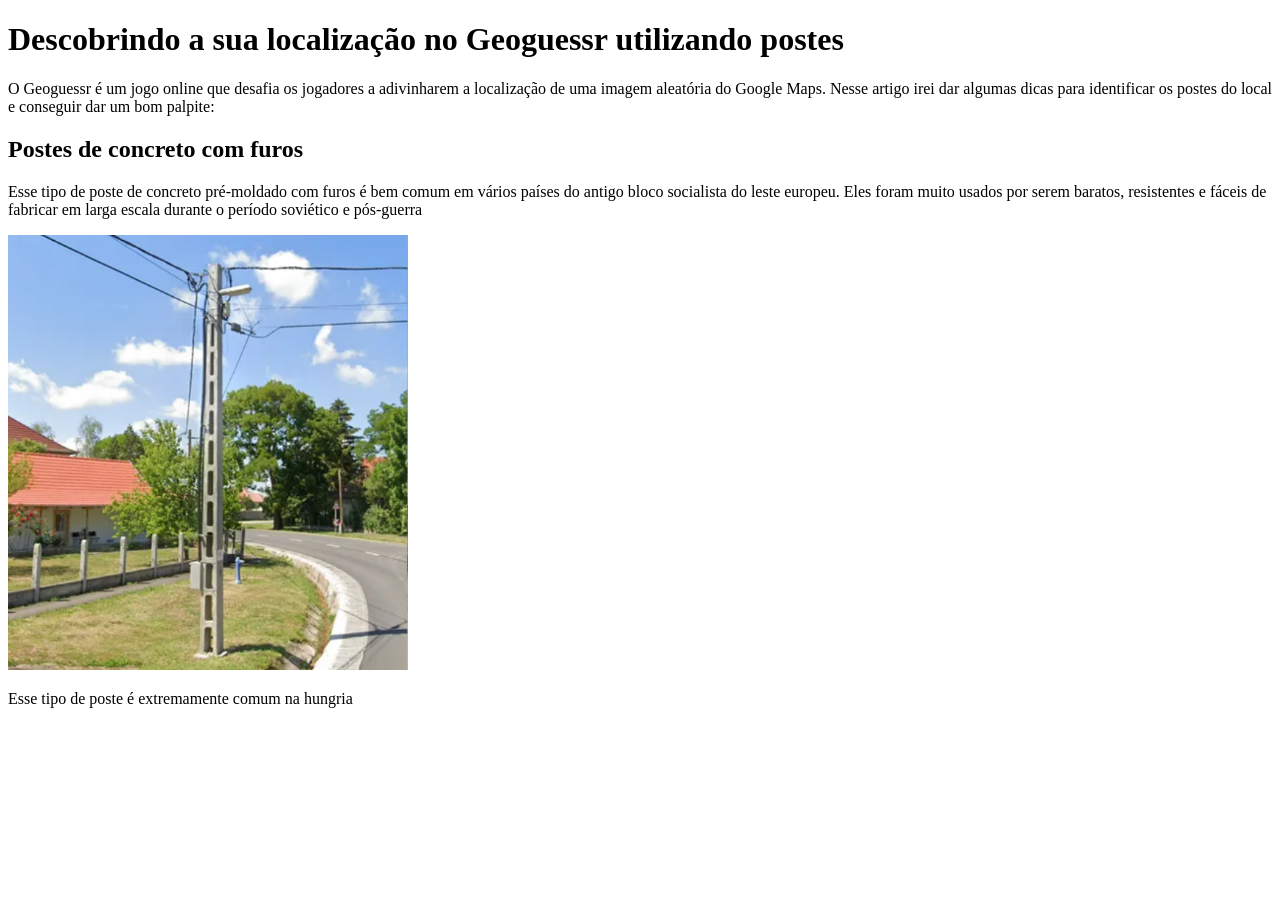
==== index.html @ 1c51ff74 "a" ====
<!DOCTYPE html>
<html lang="pt-BR">
<head>
    <link rel="stylesheet" href="geoguessr.ico">
    <meta charset="UTF-8">
    <meta http-equiv="X-UA-Compatible" content="IE=edge">
    <meta name="viewport" content="width=device-width, initial-scale=1.0">
    <title>Dicas Geoguessr</title>
</head>
 <body>
    <h1>Descobrindo a sua localização no Geoguessr utilizando postes</h1>
    <p>O Geoguessr é um jogo online que desafia os jogadores a adivinharem a localização de uma imagem aleatória do Google Maps. Nesse artigo irei dar algumas dicas para identificar os postes do local e conseguir dar um bom palpite:</p>

    <article>
        <article>
            <h2>
            Postes de concreto com furos
        </h2>
        <p>
            Esse tipo de poste de concreto pré-moldado com furos é bem comum em vários países do antigo bloco socialista do leste europeu. Eles foram muito usados por serem baratos, resistentes e fáceis de fabricar em larga escala durante o período soviético e pós-guerra
        </p>

        <img src="hungary-pole.png" alt="Poste da hungria" width="400">
        <p> Esse tipo de poste é extremamente comum na hungria </p>
        </article>
    </article>
 </body>

</html>
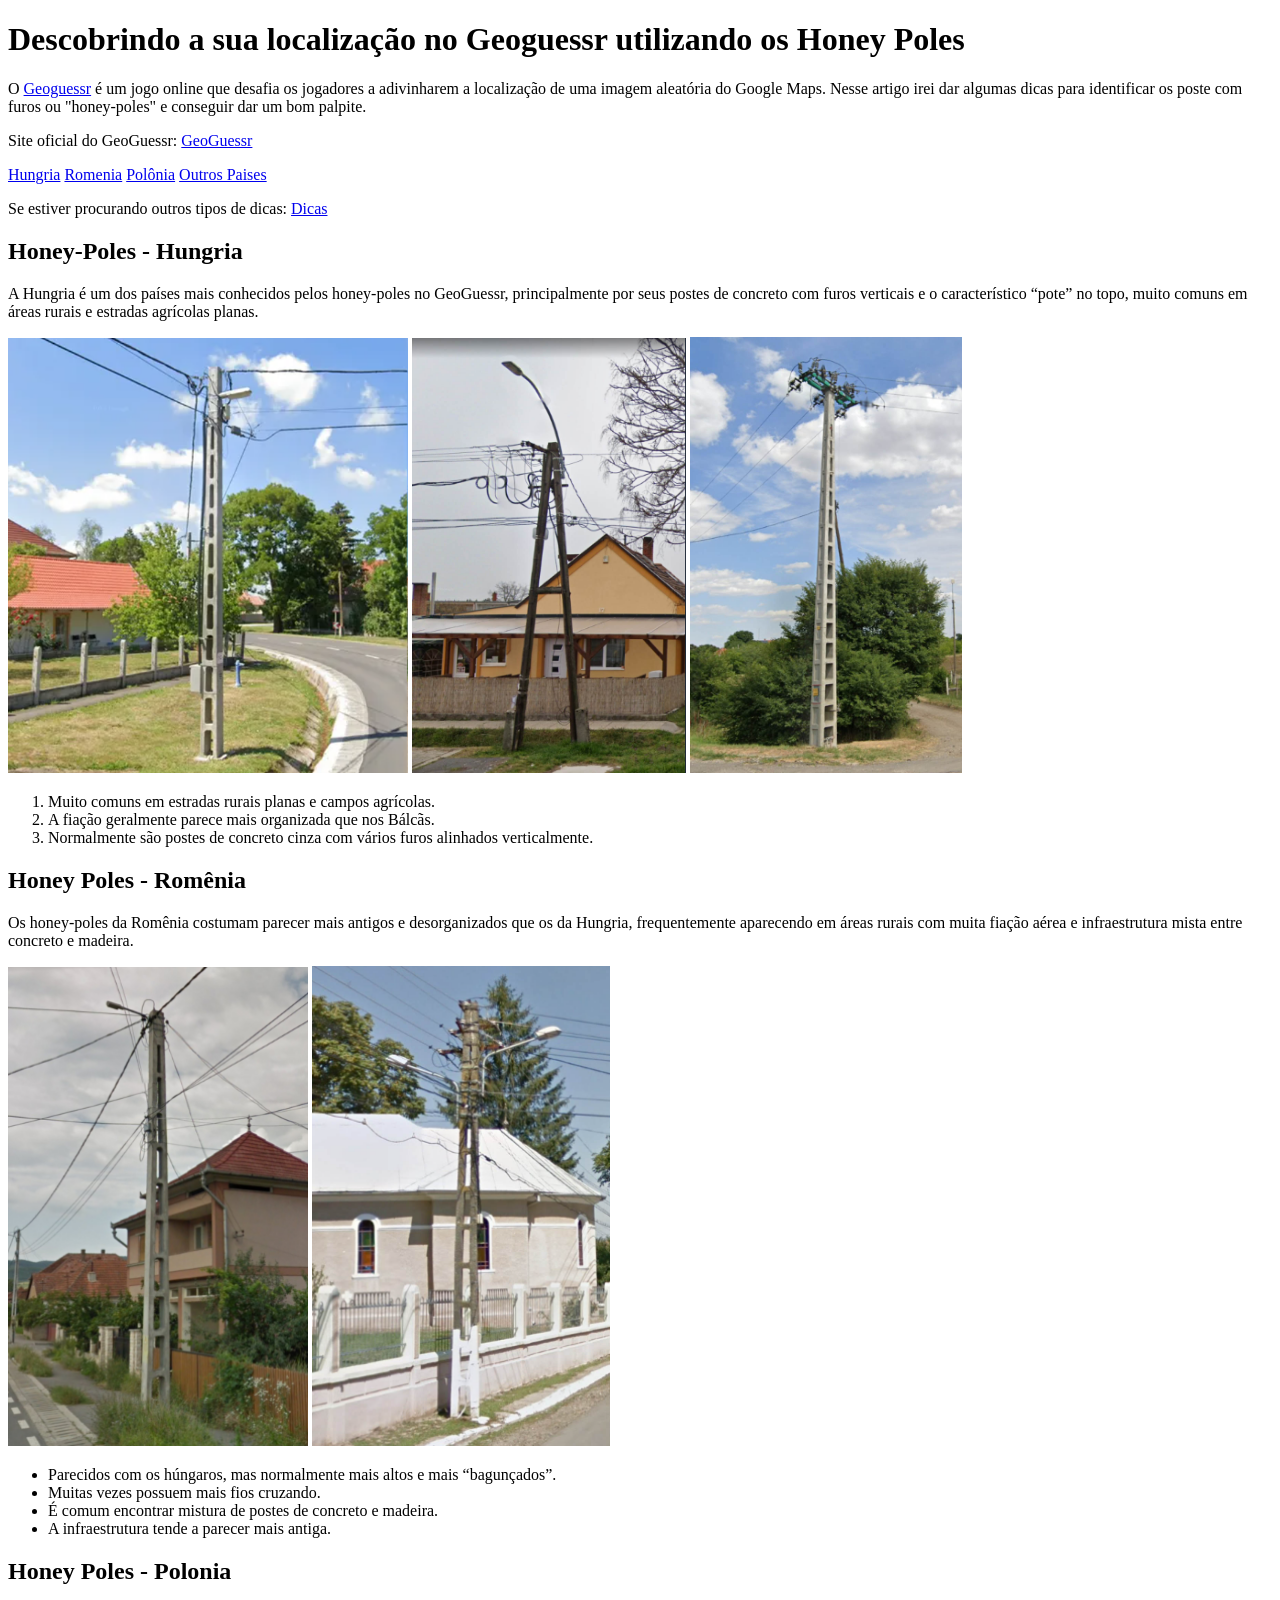
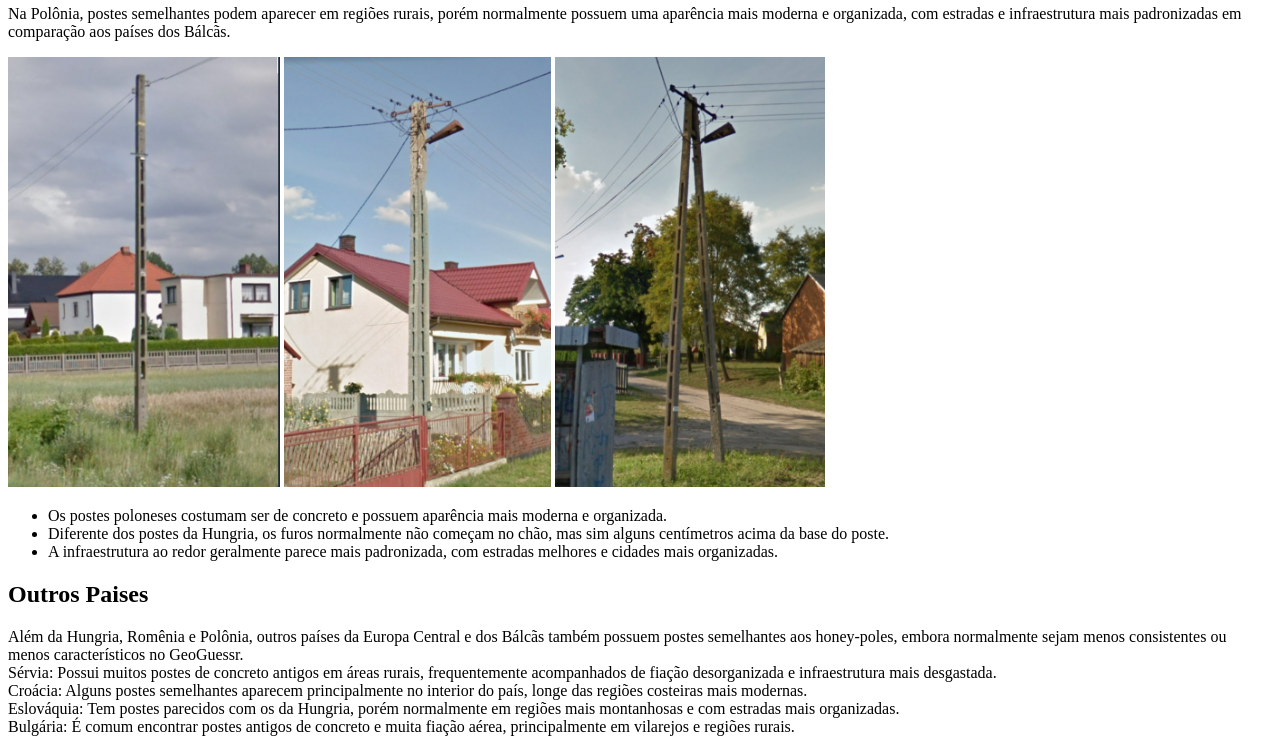
==== commit b705c47b: "finalizacao" ====
--- a/index.html
+++ b/index.html
@@ -1,27 +1,99 @@
 <!DOCTYPE html>
 <html lang="pt-BR">
 <head>
-    <link rel="stylesheet" href="geoguessr.ico">
+    <link rel="icon" href="geoguessr.ico">
     <meta charset="UTF-8">
     <meta http-equiv="X-UA-Compatible" content="IE=edge">
     <meta name="viewport" content="width=device-width, initial-scale=1.0">
     <title>Dicas Geoguessr</title>
 </head>
  <body>
-    <h1>Descobrindo a sua localização no Geoguessr utilizando postes</h1>
-    <p>O Geoguessr é um jogo online que desafia os jogadores a adivinharem a localização de uma imagem aleatória do Google Maps. Nesse artigo irei dar algumas dicas para identificar os postes do local e conseguir dar um bom palpite:</p>
+    <h1>Descobrindo a sua localização no Geoguessr utilizando os Honey Poles</h1>
+    <p>O <a href="https://geoguessr.com/" target="_blank"> Geoguessr</a> é um jogo online que desafia os jogadores a adivinharem a localização de uma imagem aleatória do Google Maps. Nesse artigo irei dar algumas dicas para identificar os poste com furos ou "honey-poles" e conseguir dar um bom palpite.</p>
+    <p>
+    Site oficial do GeoGuessr:
+    <a href="https://geoguessr.com/" target="_blank">
+        GeoGuessr </a>
+    </p>
+    
+    <a href="#hungria">Hungria</a>
+    <a href="#romenia">Romenia</a>
+    <a href="#polonia">Polônia</a>
+    <a href="#outros-paises">Outros Paises</a>
+
+    <p>Se estiver procurando outros tipos de dicas: <a href="dicas.html">Dicas</a> </p>
 
     <article>
-        <article>
+        <!-- Artigo sobre honey-poles da Hungria -->
+        <article id="hungria">
             <h2>
-            Postes de concreto com furos
+                Honey-Poles - Hungria
         </h2>
         <p>
-            Esse tipo de poste de concreto pré-moldado com furos é bem comum em vários países do antigo bloco socialista do leste europeu. Eles foram muito usados por serem baratos, resistentes e fáceis de fabricar em larga escala durante o período soviético e pós-guerra
+            A Hungria é um dos países mais conhecidos pelos honey-poles no GeoGuessr, principalmente por seus postes de concreto com furos verticais e o característico “pote” no topo, muito comuns em áreas rurais e estradas agrícolas planas.
         </p>
 
         <img src="hungary-pole.png" alt="Poste da hungria" width="400">
-        <p> Esse tipo de poste é extremamente comum na hungria </p>
+        <img src="hungary-pole2.png" alt="Poste bifurcado" width="274">
+        <img src="hungary-pole3.png" alt="Poste da hungria 2" width="272">
+       
+        <ol>
+            <li>Muito comuns em estradas rurais planas e campos agrícolas.</li>
+            <li>A fiação geralmente parece mais organizada que nos Bálcãs.</li>
+            <li>Normalmente são postes de concreto cinza com vários furos alinhados verticalmente.</li>
+        </ol>
+        
+        </article>
+        <!-- Artigo sobre honey-poles da Romenia -->
+        <article id="romenia">
+            <h2>
+                Honey Poles - Romênia
+            </h2>
+
+            <p>Os honey-poles da Romênia costumam parecer mais antigos e desorganizados que os da Hungria, frequentemente aparecendo em áreas rurais com muita fiação aérea e infraestrutura mista entre concreto e madeira.</p>
+            <img src="romania-pole1.png" alt="poste da romenia" width="300">
+            <img src="romania-pole2.png" alt="Poste da romenia" width="298">
+
+            <ul>
+                <li>Parecidos com os húngaros, mas normalmente mais altos e mais “bagunçados”.</li>
+                <li>Muitas vezes possuem mais fios cruzando.</li>
+                <li>É comum encontrar mistura de postes de concreto e madeira.</li>
+                <li>A infraestrutura tende a parecer mais antiga.</li>
+            </ul>
+
+        </article>
+        <!-- Artigo sobre honey-poles da Polonia -->
+        <article id="polonia">
+            <h2>Honey Poles - Polonia</h2>
+
+            <p>Na Polônia, postes semelhantes podem aparecer em regiões rurais, porém normalmente possuem uma aparência mais moderna e organizada, com estradas e infraestrutura mais padronizadas em comparação aos países dos Bálcãs.</p>
+
+            <img src="poland-pole.png" alt="Poste mais simples da polonia" width="272">
+            <img src="poland-pole2.png" alt="Poste da polonia" width="267">
+            <img src="poland-pole3.png" alt="poste bifurcado polonia" width="270">
+            
+            <ul>
+                <li>Os postes poloneses costumam ser de concreto e possuem aparência mais moderna e organizada.</li>
+                <li>Diferente dos postes da Hungria, os furos normalmente não começam no chão, mas sim alguns centímetros acima da base do poste.</li>
+                <li>A infraestrutura ao redor geralmente parece mais padronizada, com estradas melhores e cidades mais organizadas.</li>
+            </ul>
+        </article>
+        <!-- Finalização -->
+        <article id="outros-paises">
+
+            <h2>Outros Paises</h2>
+
+            <p>
+            Além da Hungria, Romênia e Polônia, outros países da Europa Central e dos Bálcãs também possuem postes semelhantes aos honey-poles, embora normalmente sejam menos consistentes ou menos característicos no GeoGuessr.
+            <br>
+            Sérvia: Possui muitos postes de concreto antigos em áreas rurais, frequentemente acompanhados de fiação desorganizada e infraestrutura mais desgastada.
+            <br>
+            Croácia: Alguns postes semelhantes aparecem principalmente no interior do país, longe das regiões costeiras mais modernas.
+            <br>
+            Eslováquia: Tem postes parecidos com os da Hungria, porém normalmente em regiões mais montanhosas e com estradas mais organizadas.
+            <br>
+            Bulgária: É comum encontrar postes antigos de concreto e muita fiação aérea, principalmente em vilarejos e regiões rurais.
+            </p>
         </article>
     </article>
  </body>
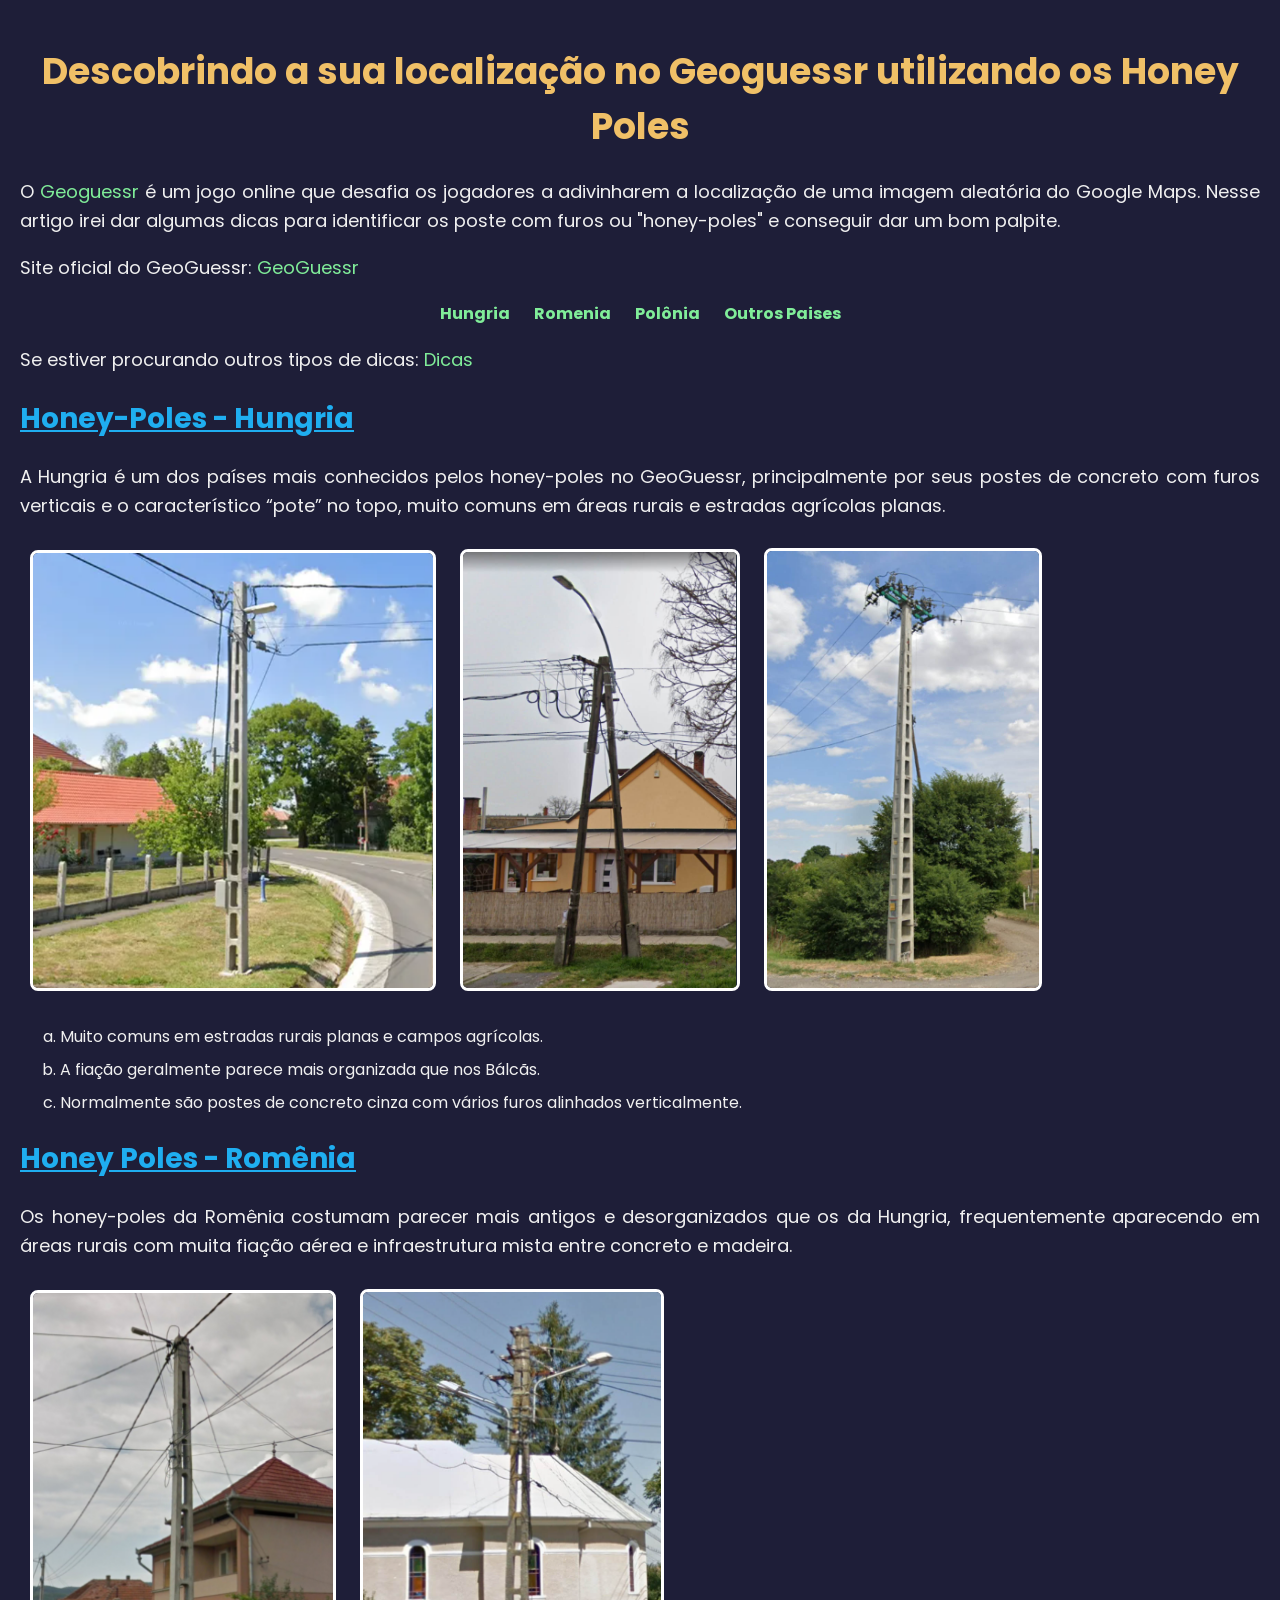
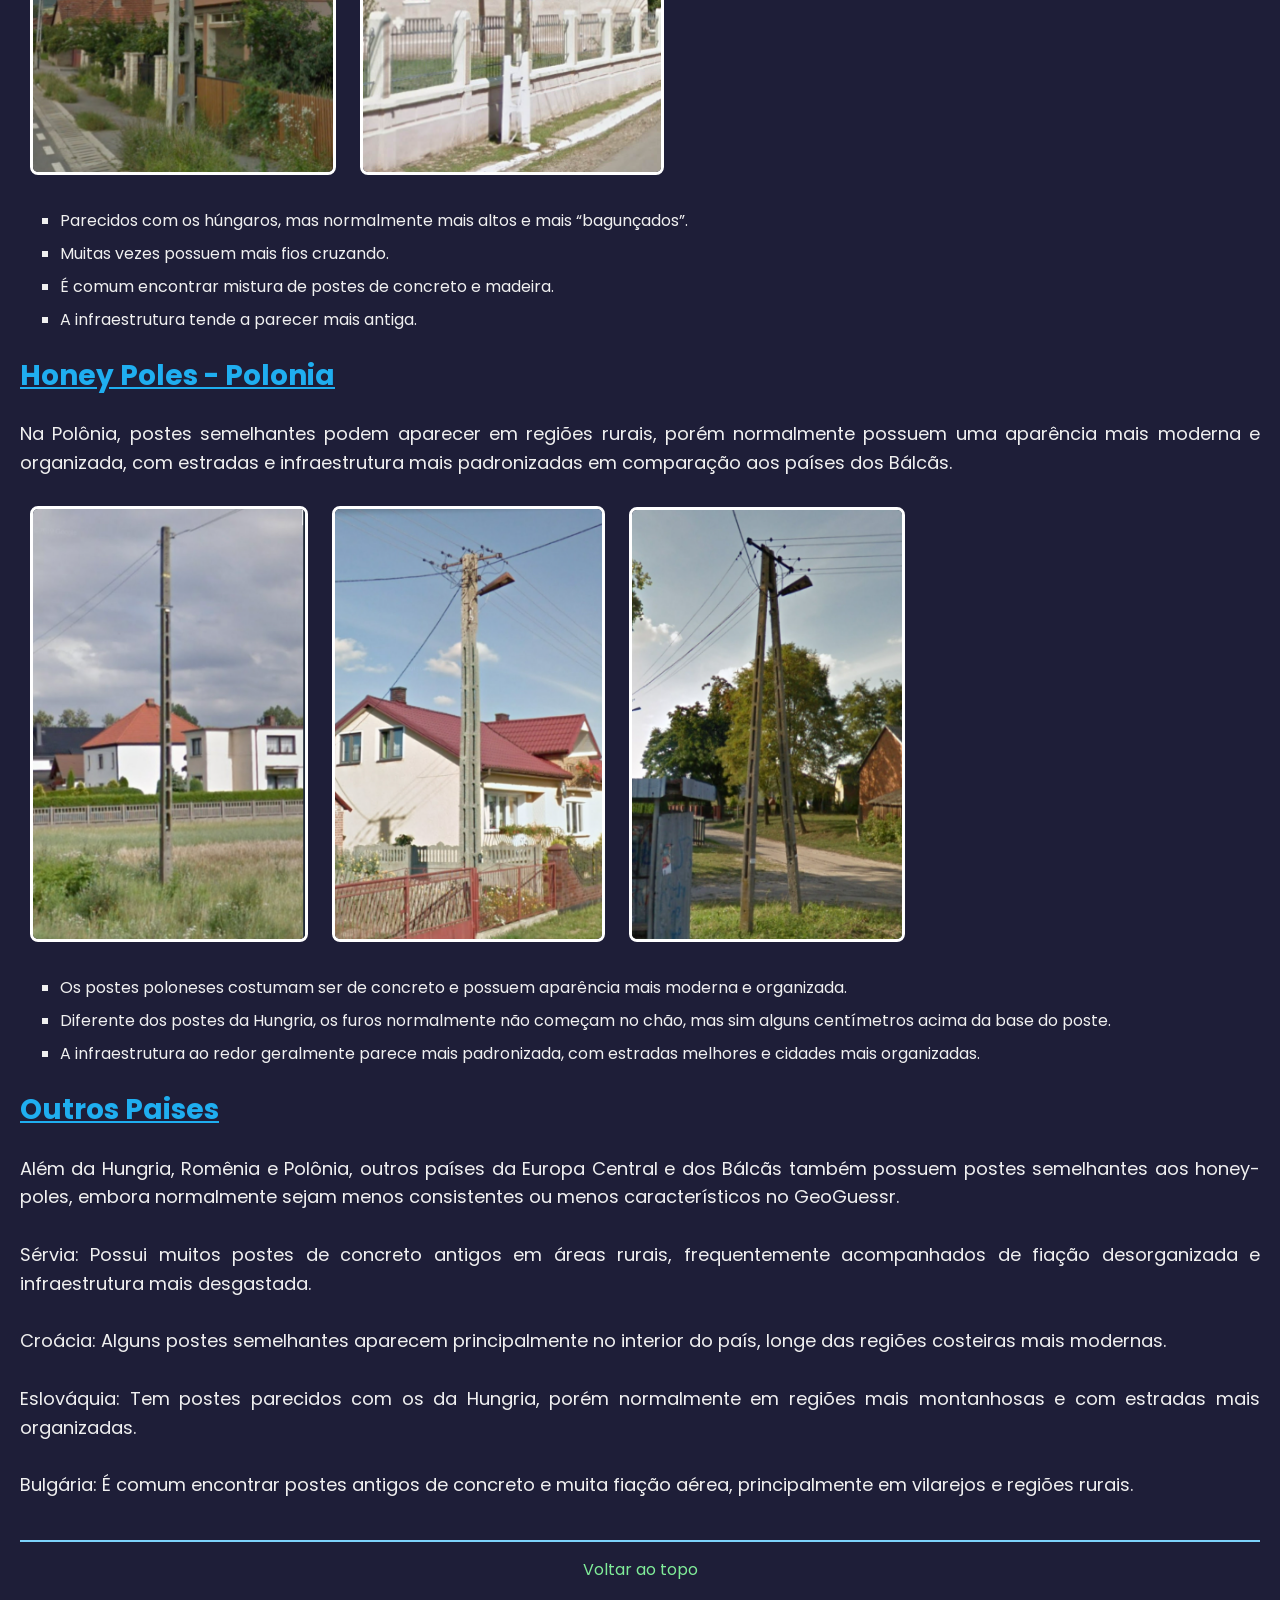
==== commit 99487803: "adicionado css" ====
--- a/index.html
+++ b/index.html
@@ -5,52 +5,79 @@
     <meta charset="UTF-8">
     <meta http-equiv="X-UA-Compatible" content="IE=edge">
     <meta name="viewport" content="width=device-width, initial-scale=1.0">
+
+    <!-- Google Fonts -->
+    <link rel="preconnect" href="https://fonts.googleapis.com">
+    <link rel="preconnect" href="https://fonts.gstatic.com" crossorigin>
+    <link href="https://fonts.googleapis.com/css2?family=Poppins:wght@300;400;600&display=swap" rel="stylesheet">
+
+    <link rel="stylesheet" href="style.css">
+
     <title>Dicas Geoguessr</title>
 </head>
- <body>
-    <h1>Descobrindo a sua localização no Geoguessr utilizando os Honey Poles</h1>
-    <p>O <a href="https://geoguessr.com/" target="_blank"> Geoguessr</a> é um jogo online que desafia os jogadores a adivinharem a localização de uma imagem aleatória do Google Maps. Nesse artigo irei dar algumas dicas para identificar os poste com furos ou "honey-poles" e conseguir dar um bom palpite.</p>
-    <p>
-    Site oficial do GeoGuessr:
-    <a href="https://geoguessr.com/" target="_blank">
-        GeoGuessr </a>
+
+<body>
+
+    <header id="topo">
+        <h1>Descobrindo a sua localização no Geoguessr utilizando os Honey Poles</h1>
+
+        <p>
+            O <a href="https://geoguessr.com/" target="_blank"> Geoguessr</a> é um jogo online que desafia os jogadores a adivinharem a localização de uma imagem aleatória do Google Maps. Nesse artigo irei dar algumas dicas para identificar os poste com furos ou "honey-poles" e conseguir dar um bom palpite.
+        </p>
+
+        <p>
+            Site oficial do GeoGuessr:
+            <a href="https://geoguessr.com/" target="_blank">
+                GeoGuessr
+            </a>
+        </p>
+    </header>
+
+    <!-- Navegação -->
+    <nav class="menu">
+        <a href="#hungria">Hungria</a>
+        <a href="#romenia">Romenia</a>
+        <a href="#polonia">Polônia</a>
+        <a href="#outros-paises">Outros Paises</a>
+    </nav>
+
+    <p class="pagina-extra">
+        Se estiver procurando outros tipos de dicas:
+        <a href="dicas.html">Dicas</a>
     </p>
-    
-    <a href="#hungria">Hungria</a>
-    <a href="#romenia">Romenia</a>
-    <a href="#polonia">Polônia</a>
-    <a href="#outros-paises">Outros Paises</a>
 
-    <p>Se estiver procurando outros tipos de dicas: <a href="dicas.html">Dicas</a> </p>
+    <main>
 
-    <article>
         <!-- Artigo sobre honey-poles da Hungria -->
         <article id="hungria">
-            <h2>
-                Honey-Poles - Hungria
-        </h2>
-        <p>
-            A Hungria é um dos países mais conhecidos pelos honey-poles no GeoGuessr, principalmente por seus postes de concreto com furos verticais e o característico “pote” no topo, muito comuns em áreas rurais e estradas agrícolas planas.
-        </p>
 
-        <img src="hungary-pole.png" alt="Poste da hungria" width="400">
-        <img src="hungary-pole2.png" alt="Poste bifurcado" width="274">
-        <img src="hungary-pole3.png" alt="Poste da hungria 2" width="272">
-       
-        <ol>
-            <li>Muito comuns em estradas rurais planas e campos agrícolas.</li>
-            <li>A fiação geralmente parece mais organizada que nos Bálcãs.</li>
-            <li>Normalmente são postes de concreto cinza com vários furos alinhados verticalmente.</li>
-        </ol>
-        
+            <h2>Honey-Poles - Hungria</h2>
+
+            <p>
+                A Hungria é um dos países mais conhecidos pelos honey-poles no GeoGuessr, principalmente por seus postes de concreto com furos verticais e o característico “pote” no topo, muito comuns em áreas rurais e estradas agrícolas planas.
+            </p>
+
+            <img src="hungary-pole.png" alt="Poste da hungria" width="400">
+            <img src="hungary-pole2.png" alt="Poste bifurcado" width="274">
+            <img src="hungary-pole3.png" alt="Poste da hungria 2" width="272">
+
+            <ol>
+                <li>Muito comuns em estradas rurais planas e campos agrícolas.</li>
+                <li>A fiação geralmente parece mais organizada que nos Bálcãs.</li>
+                <li>Normalmente são postes de concreto cinza com vários furos alinhados verticalmente.</li>
+            </ol>
+
         </article>
+
         <!-- Artigo sobre honey-poles da Romenia -->
         <article id="romenia">
-            <h2>
-                Honey Poles - Romênia
-            </h2>
 
-            <p>Os honey-poles da Romênia costumam parecer mais antigos e desorganizados que os da Hungria, frequentemente aparecendo em áreas rurais com muita fiação aérea e infraestrutura mista entre concreto e madeira.</p>
+            <h2>Honey Poles - Romênia</h2>
+
+            <p>
+                Os honey-poles da Romênia costumam parecer mais antigos e desorganizados que os da Hungria, frequentemente aparecendo em áreas rurais com muita fiação aérea e infraestrutura mista entre concreto e madeira.
+            </p>
+
             <img src="romania-pole1.png" alt="poste da romenia" width="300">
             <img src="romania-pole2.png" alt="Poste da romenia" width="298">
 
@@ -62,40 +89,57 @@
             </ul>
 
         </article>
+
         <!-- Artigo sobre honey-poles da Polonia -->
         <article id="polonia">
+
             <h2>Honey Poles - Polonia</h2>
 
-            <p>Na Polônia, postes semelhantes podem aparecer em regiões rurais, porém normalmente possuem uma aparência mais moderna e organizada, com estradas e infraestrutura mais padronizadas em comparação aos países dos Bálcãs.</p>
+            <p>
+                Na Polônia, postes semelhantes podem aparecer em regiões rurais, porém normalmente possuem uma aparência mais moderna e organizada, com estradas e infraestrutura mais padronizadas em comparação aos países dos Bálcãs.
+            </p>
 
             <img src="poland-pole.png" alt="Poste mais simples da polonia" width="272">
             <img src="poland-pole2.png" alt="Poste da polonia" width="267">
             <img src="poland-pole3.png" alt="poste bifurcado polonia" width="270">
-            
+
             <ul>
                 <li>Os postes poloneses costumam ser de concreto e possuem aparência mais moderna e organizada.</li>
                 <li>Diferente dos postes da Hungria, os furos normalmente não começam no chão, mas sim alguns centímetros acima da base do poste.</li>
                 <li>A infraestrutura ao redor geralmente parece mais padronizada, com estradas melhores e cidades mais organizadas.</li>
             </ul>
+
         </article>
+
         <!-- Finalização -->
         <article id="outros-paises">
 
             <h2>Outros Paises</h2>
 
             <p>
-            Além da Hungria, Romênia e Polônia, outros países da Europa Central e dos Bálcãs também possuem postes semelhantes aos honey-poles, embora normalmente sejam menos consistentes ou menos característicos no GeoGuessr.
-            <br>
-            Sérvia: Possui muitos postes de concreto antigos em áreas rurais, frequentemente acompanhados de fiação desorganizada e infraestrutura mais desgastada.
-            <br>
-            Croácia: Alguns postes semelhantes aparecem principalmente no interior do país, longe das regiões costeiras mais modernas.
-            <br>
-            Eslováquia: Tem postes parecidos com os da Hungria, porém normalmente em regiões mais montanhosas e com estradas mais organizadas.
-            <br>
-            Bulgária: É comum encontrar postes antigos de concreto e muita fiação aérea, principalmente em vilarejos e regiões rurais.
+                Além da Hungria, Romênia e Polônia, outros países da Europa Central e dos Bálcãs também possuem postes semelhantes aos honey-poles, embora normalmente sejam menos consistentes ou menos característicos no GeoGuessr.
+                <br><br>
+
+                Sérvia: Possui muitos postes de concreto antigos em áreas rurais, frequentemente acompanhados de fiação desorganizada e infraestrutura mais desgastada.
+                <br><br>
+
+                Croácia: Alguns postes semelhantes aparecem principalmente no interior do país, longe das regiões costeiras mais modernas.
+                <br><br>
+
+                Eslováquia: Tem postes parecidos com os da Hungria, porém normalmente em regiões mais montanhosas e com estradas mais organizadas.
+                <br><br>
+
+                Bulgária: É comum encontrar postes antigos de concreto e muita fiação aérea, principalmente em vilarejos e regiões rurais.
             </p>
+
         </article>
-    </article>
- </body>
 
+    </main>
+
+    <footer>
+
+        <a href="#topo">Voltar ao topo</a>
+    </footer>
+
+</body>
 </html>
--- a/style.css
+++ b/style.css
@@ -0,0 +1,80 @@
+body {
+    background-color: #1e1e38;
+    color: #f0f0f0;
+    font-family: 'Poppins', sans-serif;
+
+    margin: 0;
+    padding: 20px;
+}
+
+
+h1 {
+    color: #f0c067;
+    text-align: center;
+    font-size: 36px;
+}
+
+h2 {
+    color: #1faef0;
+    font-size: 28px;
+    text-decoration: underline;
+}
+
+
+p {
+    font-size: 18px;
+    line-height: 1.6;
+    text-align: justify;
+}
+
+
+a {
+    color: #80ed99;
+    text-decoration: none;
+}
+
+a:hover {
+    color: #ffd166;
+    
+}
+
+
+.menu {
+    text-align: center;
+    margin-bottom: 20px;
+}
+
+.menu a {
+    margin: 10px;
+    font-weight: bold;
+}
+
+img {
+
+    border: 3px solid white;
+    border-radius: 8px;
+
+    margin: 10px;
+}
+
+
+ul {
+    list-style-type: square;
+}
+
+ol {
+    list-style-type: lower-alpha; 
+}
+
+li {
+    margin-bottom: 8px;
+}
+
+
+footer {
+    text-align: center;
+    margin-top: 40px;
+    padding: 15px;
+
+    border-top: 2px solid #7dd3fc;
+}
